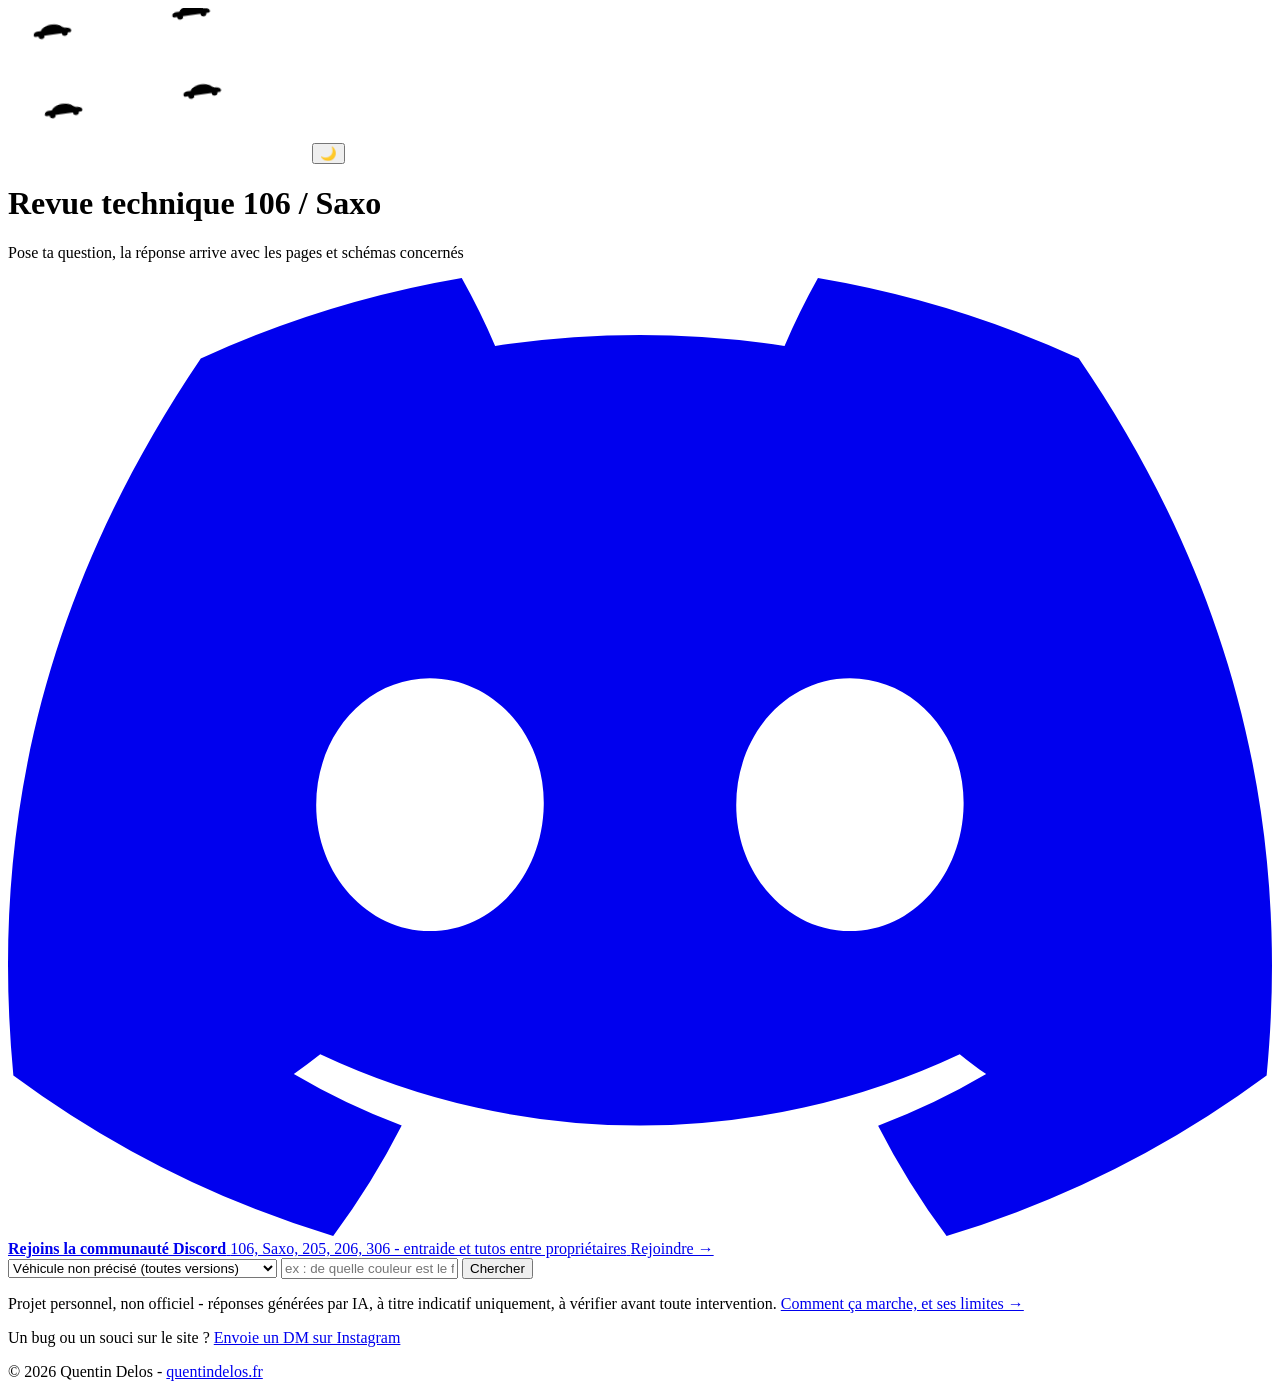
==== frontend/index.html @ e1959dc6 "frontend: subtle tiled car-silhouette background pattern A fixed, low-opacity, theme-aware SVG patte" ====
<!doctype html>
<html lang="fr">
<head>
  <meta charset="utf-8" />
  <meta name="viewport" content="width=device-width, initial-scale=1" />
  <title>RTA 106 / Saxo - Recherche</title>
  <link rel="icon" href="/assets/favicon.svg" />
  <link rel="stylesheet" href="/style.css" />
</head>
<body>
  <svg class="bg-pattern" aria-hidden="true" focusable="false">
    <defs>
      <pattern id="car-pattern" width="140" height="80" patternUnits="userSpaceOnUse" patternTransform="rotate(-8)">
        <g transform="translate(20 20) scale(0.42)">
          <path
            d="M4 26 C4 21 8 18 14 18 L22 18 C27 10 38 6 50 6 C60 6 68 9 74 15 L80 18 C88 18 94 21 94 26 C94 28.5 92 30 88 30 L10 30 C6 30 4 28.5 4 26 Z"
            fill="var(--fg)"
          />
          <circle cx="22" cy="30" r="7" fill="var(--fg)" />
          <circle cx="78" cy="30" r="7" fill="var(--fg)" />
        </g>
      </pattern>
    </defs>
    <rect width="100%" height="100%" fill="url(#car-pattern)" />
  </svg>

  <button id="theme-toggle" class="theme-toggle" type="button" aria-label="Changer de thème">🌙</button>

  <header>
    <h1>Revue technique 106 / Saxo</h1>
    <p class="subtitle">Pose ta question, la réponse arrive avec les pages et schémas concernés</p>
  </header>

  <a
    class="discord-banner"
    href="https://discord.gg/rU9b8r32A4"
    target="_blank"
    rel="noopener"
  >
    <svg class="discord-icon" viewBox="0 0 127.14 96.36" aria-hidden="true">
      <path
        fill="currentColor"
        d="M107.7,8.07A105.15,105.15,0,0,0,81.47,0a72.06,72.06,0,0,0-3.36,6.83A97.68,97.68,0,0,0,49,6.83,72.37,72.37,0,0,0,45.64,0,105.89,105.89,0,0,0,19.39,8.09C2.79,32.65-1.71,56.6.54,80.21h0A105.73,105.73,0,0,0,32.71,96.36,77.7,77.7,0,0,0,39.6,85.25a68.42,68.42,0,0,1-10.85-5.18c.91-.66,1.8-1.34,2.66-2a75.57,75.57,0,0,0,64.32,0c.87.71,1.76,1.39,2.66,2a68.68,68.68,0,0,1-10.87,5.19,77,77,0,0,0,6.89,11.1A105.25,105.25,0,0,0,126.6,80.22h0C129.24,52.84,122.09,29.11,107.7,8.07ZM42.45,65.69C36.18,65.69,31,60,31,53s5-12.74,11.43-12.74S54,46,53.89,53,48.84,65.69,42.45,65.69Zm42.24,0C78.41,65.69,73.25,60,73.25,53s5-12.74,11.44-12.74S96.23,46,96.12,53,91.08,65.69,84.69,65.69Z"
      />
    </svg>
    <span class="discord-text">
      <strong>Rejoins la communauté Discord</strong>
      <span>106, Saxo, 205, 206, 306 - entraide et tutos entre propriétaires</span>
    </span>
    <span class="discord-cta">Rejoindre →</span>
  </a>

  <main>
    <form id="ask-form">
      <select id="vehicle" name="vehicle" aria-label="Véhicule concerné">
        <option value="">Véhicule non précisé (toutes versions)</option>
        <optgroup label="Citroën Saxo">
          <option value="Citroën Saxo 1.0i">Saxo 1.0i</option>
          <option value="Citroën Saxo 1.1i">Saxo 1.1i</option>
          <option value="Citroën Saxo 1.4i">Saxo 1.4i</option>
          <option value="Citroën Saxo 1.6i">Saxo 1.6i</option>
          <option value="Citroën Saxo 1.6i 16v (VTS)">Saxo 1.6i 16v (VTS) - version inconnue</option>
          <option value="Citroën Saxo 1.6i 16v (VTS) - moteur TU5J4 L3">Saxo VTS - moteur TU5J4 L3</option>
          <option value="Citroën Saxo 1.6i 16v (VTS) - moteur TU5J4 L4">Saxo VTS - moteur TU5J4 L4</option>
          <option value="Citroën Saxo Diesel">Saxo Diesel</option>
        </optgroup>
        <optgroup label="Peugeot 106">
          <option value="Peugeot 106 1.0i">106 1.0i</option>
          <option value="Peugeot 106 1.1i">106 1.1i</option>
          <option value="Peugeot 106 1.4i">106 1.4i</option>
          <option value="Peugeot 106 1.6i">106 1.6i</option>
          <option value="Peugeot 106 1.6i 16v (S16)">106 1.6i 16v (S16) - version inconnue</option>
          <option value="Peugeot 106 1.6i 16v (S16) - moteur TU5J4 L3">106 S16 - moteur TU5J4 L3</option>
          <option value="Peugeot 106 1.6i 16v (S16) - moteur TU5J4 L4">106 S16 - moteur TU5J4 L4</option>
          <option value="Peugeot 106 Rallye 1.3i 8v (Phase 1)">106 Rallye Phase 1 - 1.3i 8v</option>
          <option value="Peugeot 106 Rallye 1.6i 8v (Phase 2)">106 Rallye Phase 2 - 1.6i 8v</option>
          <option value="Peugeot 106 Diesel">106 Diesel</option>
        </optgroup>
      </select>
      <input
        type="text"
        id="query"
        name="q"
        placeholder="ex : de quelle couleur est le fil du démarreur ?"
        autocomplete="off"
        required
      />
      <button type="submit" id="submit-btn">Chercher</button>
    </form>

    <div id="history" class="history" hidden>
      <div class="history-header">
        <span>Questions récentes</span>
      </div>
      <div id="history-list" class="history-list"></div>
    </div>

    <div id="status" class="status" hidden></div>
    <div id="search-steps" class="search-steps" hidden>
      <p class="search-steps-label">Étapes de la recherche</p>
      <ol id="search-steps-list" class="search-steps-list"></ol>
    </div>
    <div id="answer-card" class="answer-card" hidden>
      <div id="origin-badge" class="origin-badge"></div>
      <div id="answer-text" class="answer-text"></div>
      <div id="sources" class="sources"></div>
      <div id="web-sources" class="web-sources"></div>
    </div>
  </main>

  <footer>
    <p class="disclaimer">
      Projet personnel, non officiel - réponses générées par IA, à titre indicatif
      uniquement, à vérifier avant toute intervention.
      <a href="/fonctionnement">Comment ça marche, et ses limites →</a>
    </p>
    <p>
      Un bug ou un souci sur le site ?
      <a href="https://www.instagram.com/la106noire/" target="_blank" rel="noopener">
        Envoie un DM sur Instagram
      </a>
    </p>
    <p class="copyright">
      © 2026 Quentin Delos -
      <a href="https://quentindelos.fr" target="_blank" rel="noopener">quentindelos.fr</a>
    </p>
  </footer>

  <div id="lightbox" class="lightbox" hidden>
    <img id="lightbox-img" src="" alt="Schéma en plein écran" />
  </div>

  <script src="/app.js"></script>
</body>
</html>
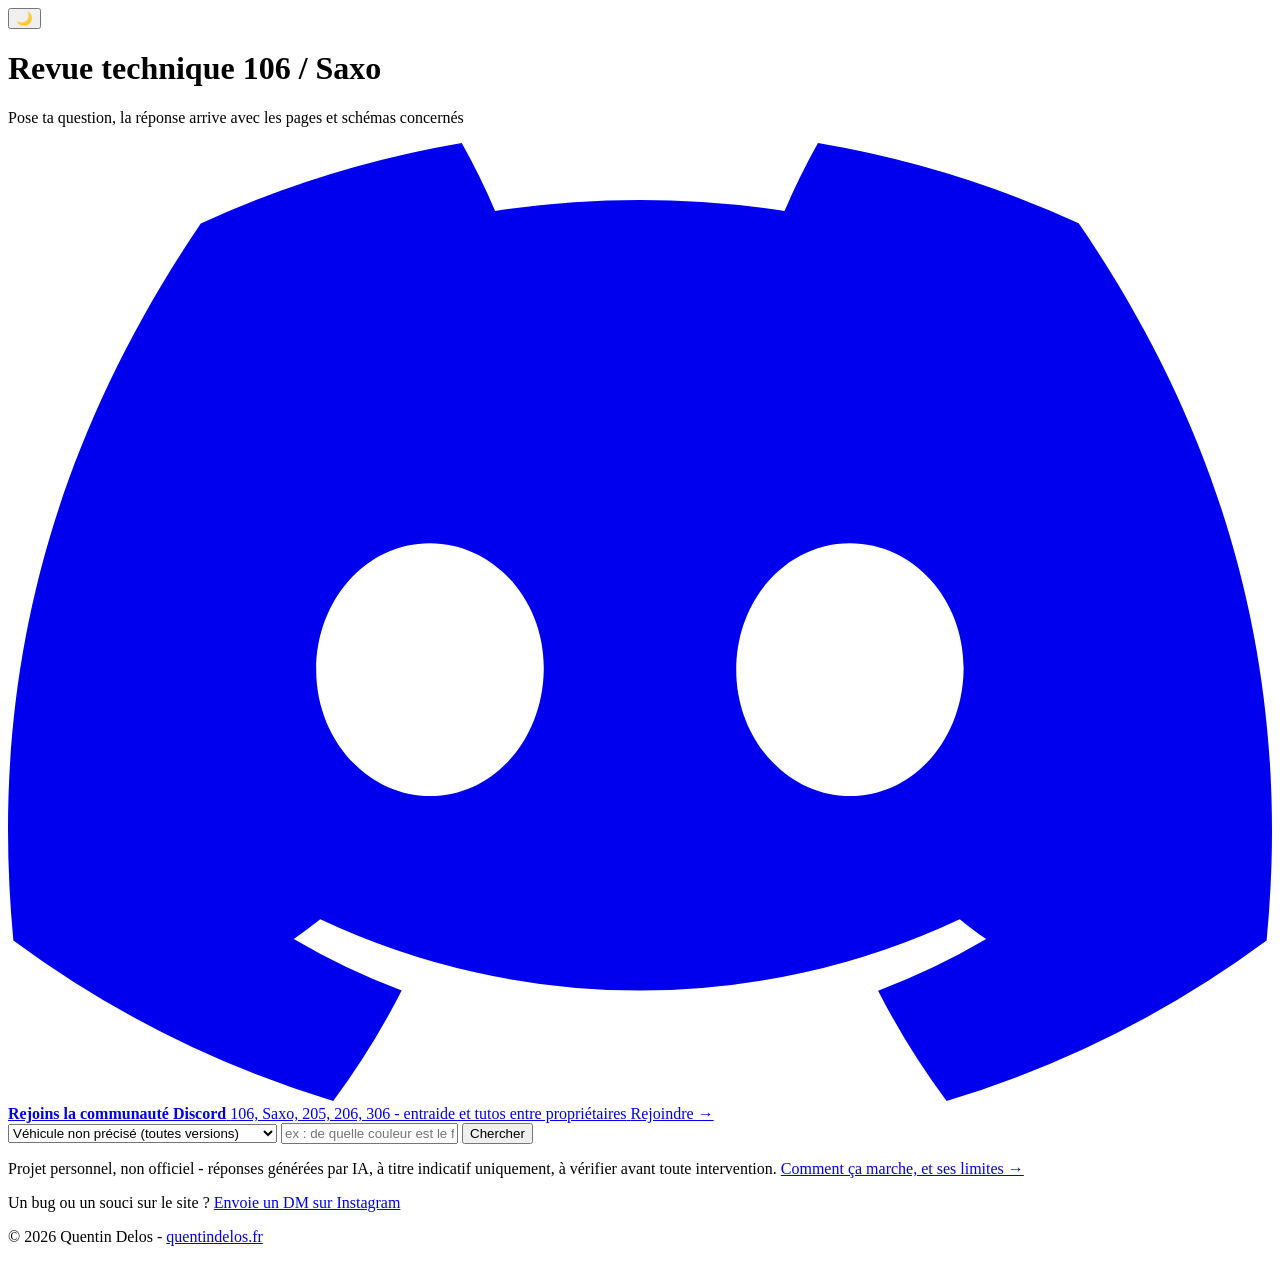
==== commit 9e610330: "frontend: use a real 106 photo for the background pattern, not a drawn silhouette Derived a small tr" ====
--- a/frontend/index.html
+++ b/frontend/index.html
@@ -8,22 +8,6 @@
   <link rel="stylesheet" href="/style.css" />
 </head>
 <body>
-  <svg class="bg-pattern" aria-hidden="true" focusable="false">
-    <defs>
-      <pattern id="car-pattern" width="140" height="80" patternUnits="userSpaceOnUse" patternTransform="rotate(-8)">
-        <g transform="translate(20 20) scale(0.42)">
-          <path
-            d="M4 26 C4 21 8 18 14 18 L22 18 C27 10 38 6 50 6 C60 6 68 9 74 15 L80 18 C88 18 94 21 94 26 C94 28.5 92 30 88 30 L10 30 C6 30 4 28.5 4 26 Z"
-            fill="var(--fg)"
-          />
-          <circle cx="22" cy="30" r="7" fill="var(--fg)" />
-          <circle cx="78" cy="30" r="7" fill="var(--fg)" />
-        </g>
-      </pattern>
-    </defs>
-    <rect width="100%" height="100%" fill="url(#car-pattern)" />
-  </svg>
-
   <button id="theme-toggle" class="theme-toggle" type="button" aria-label="Changer de thème">🌙</button>
 
   <header>
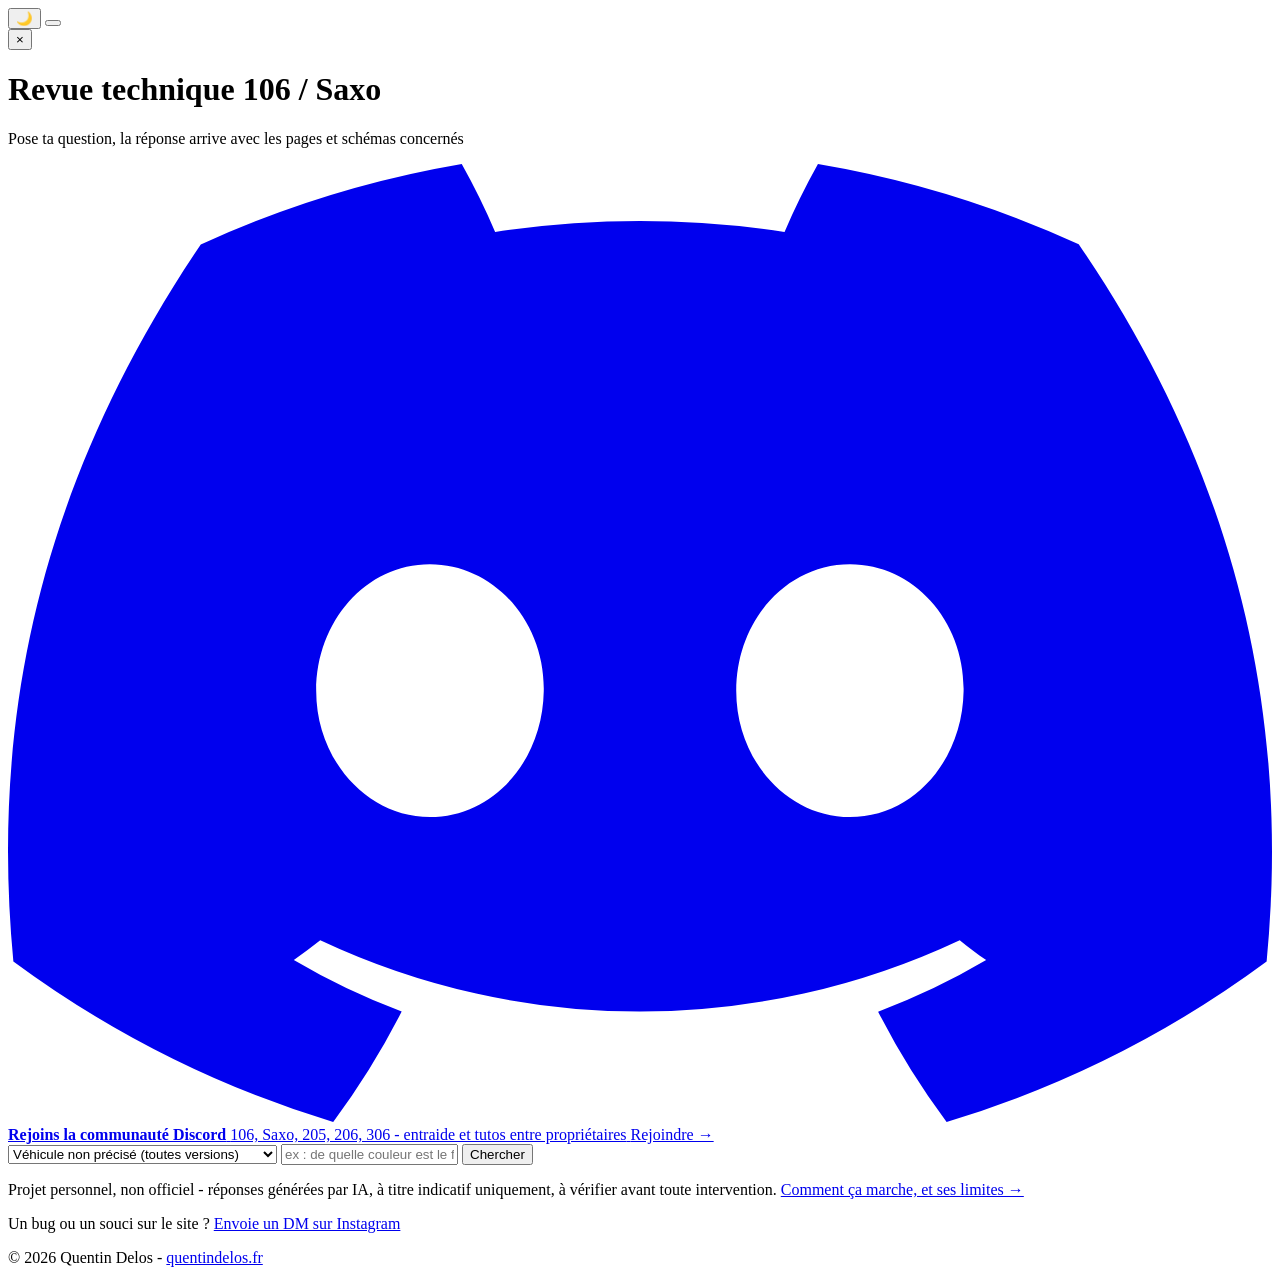
==== commit ecbd75e4: "frontend: mobile hamburger menu for theme/Discord/history, bigger background icons Below 700px, the " ====
--- a/frontend/index.html
+++ b/frontend/index.html
@@ -9,6 +9,22 @@
 </head>
 <body>
   <button id="theme-toggle" class="theme-toggle" type="button" aria-label="Changer de thème">🌙</button>
+
+  <button
+    id="mobile-menu-toggle"
+    class="mobile-menu-toggle"
+    type="button"
+    aria-label="Ouvrir le menu"
+    aria-haspopup="true"
+    aria-expanded="false"
+    aria-controls="mobile-menu"
+  >
+    <span></span><span></span><span></span>
+  </button>
+  <div id="mobile-menu-backdrop" class="mobile-menu-backdrop" hidden></div>
+  <nav id="mobile-menu" class="mobile-menu" aria-label="Menu">
+    <button id="mobile-menu-close" class="mobile-menu-close" type="button" aria-label="Fermer le menu">×</button>
+  </nav>
 
   <header>
     <h1>Revue technique 106 / Saxo</h1>
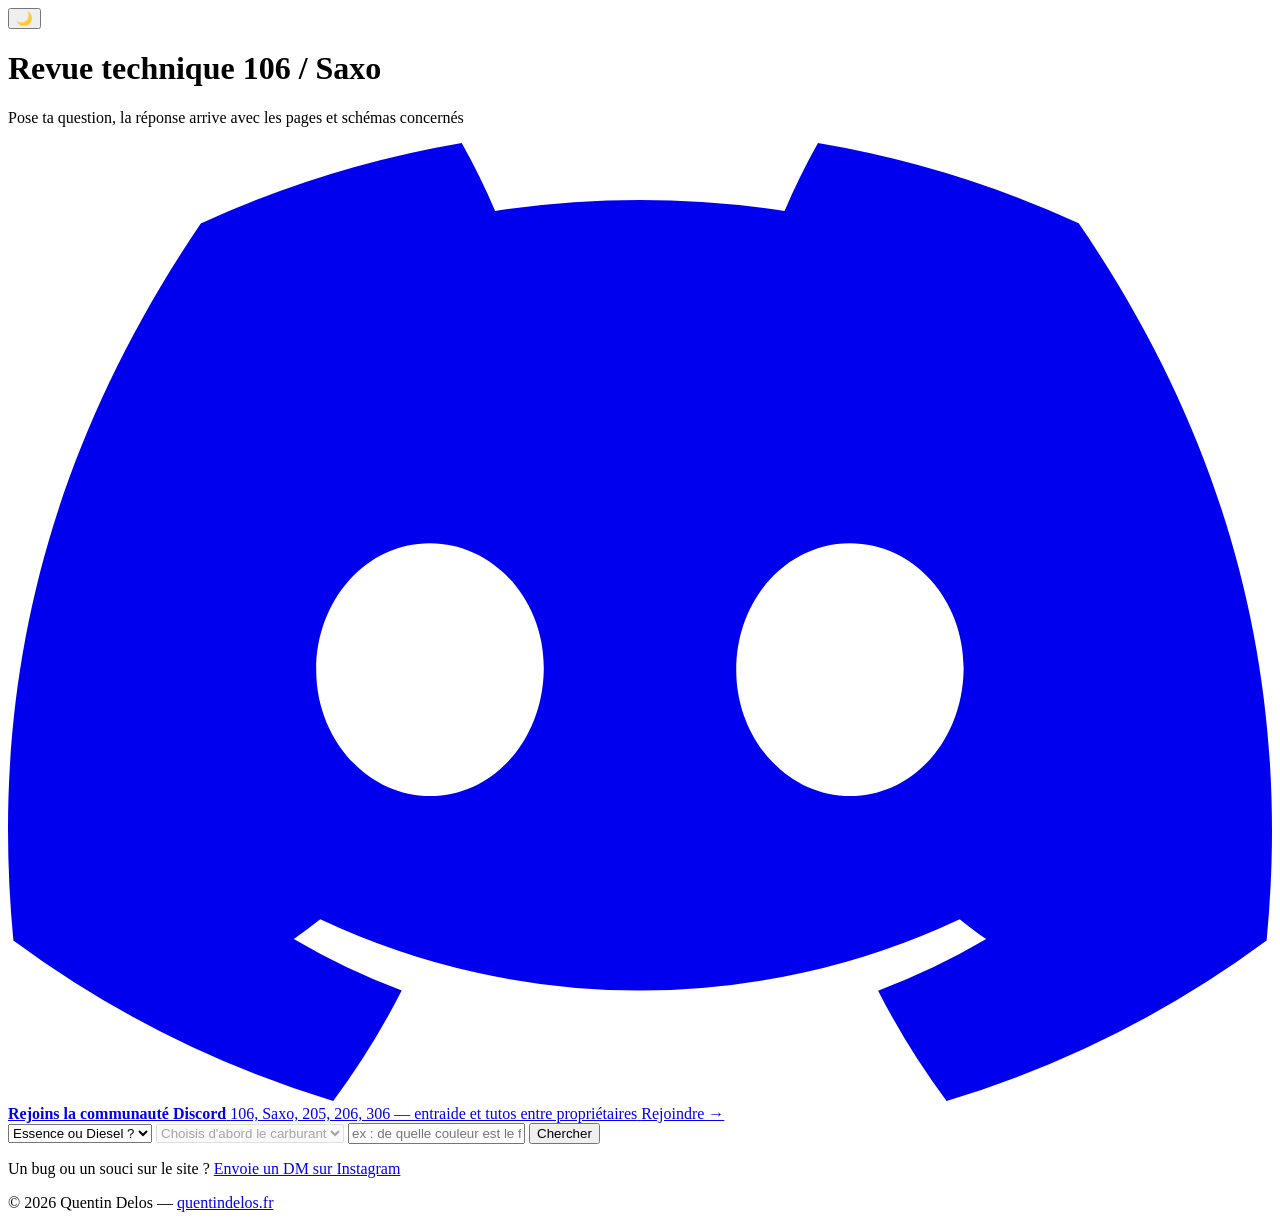
==== commit 7e2cce07: "Split RTA into essence/diesel sections, couple RTA+web answers, two-step vehicle selector The scanne" ====
--- a/frontend/index.html
+++ b/frontend/index.html
@@ -3,28 +3,12 @@
 <head>
   <meta charset="utf-8" />
   <meta name="viewport" content="width=device-width, initial-scale=1" />
-  <title>RTA 106 / Saxo - Recherche</title>
+  <title>RTA 106 / Saxo — Recherche</title>
   <link rel="icon" href="/assets/favicon.svg" />
   <link rel="stylesheet" href="/style.css" />
 </head>
 <body>
   <button id="theme-toggle" class="theme-toggle" type="button" aria-label="Changer de thème">🌙</button>
-
-  <button
-    id="mobile-menu-toggle"
-    class="mobile-menu-toggle"
-    type="button"
-    aria-label="Ouvrir le menu"
-    aria-haspopup="true"
-    aria-expanded="false"
-    aria-controls="mobile-menu"
-  >
-    <span></span><span></span><span></span>
-  </button>
-  <div id="mobile-menu-backdrop" class="mobile-menu-backdrop" hidden></div>
-  <nav id="mobile-menu" class="mobile-menu" aria-label="Menu">
-    <button id="mobile-menu-close" class="mobile-menu-close" type="button" aria-label="Fermer le menu">×</button>
-  </nav>
 
   <header>
     <h1>Revue technique 106 / Saxo</h1>
@@ -45,37 +29,20 @@
     </svg>
     <span class="discord-text">
       <strong>Rejoins la communauté Discord</strong>
-      <span>106, Saxo, 205, 206, 306 - entraide et tutos entre propriétaires</span>
+      <span>106, Saxo, 205, 206, 306 — entraide et tutos entre propriétaires</span>
     </span>
     <span class="discord-cta">Rejoindre →</span>
   </a>
 
   <main>
     <form id="ask-form">
-      <select id="vehicle" name="vehicle" aria-label="Véhicule concerné">
-        <option value="">Véhicule non précisé (toutes versions)</option>
-        <optgroup label="Citroën Saxo">
-          <option value="Citroën Saxo 1.0i">Saxo 1.0i</option>
-          <option value="Citroën Saxo 1.1i">Saxo 1.1i</option>
-          <option value="Citroën Saxo 1.4i">Saxo 1.4i</option>
-          <option value="Citroën Saxo 1.6i">Saxo 1.6i</option>
-          <option value="Citroën Saxo 1.6i 16v (VTS)">Saxo 1.6i 16v (VTS) - version inconnue</option>
-          <option value="Citroën Saxo 1.6i 16v (VTS) - moteur TU5J4 L3">Saxo VTS - moteur TU5J4 L3</option>
-          <option value="Citroën Saxo 1.6i 16v (VTS) - moteur TU5J4 L4">Saxo VTS - moteur TU5J4 L4</option>
-          <option value="Citroën Saxo Diesel">Saxo Diesel</option>
-        </optgroup>
-        <optgroup label="Peugeot 106">
-          <option value="Peugeot 106 1.0i">106 1.0i</option>
-          <option value="Peugeot 106 1.1i">106 1.1i</option>
-          <option value="Peugeot 106 1.4i">106 1.4i</option>
-          <option value="Peugeot 106 1.6i">106 1.6i</option>
-          <option value="Peugeot 106 1.6i 16v (S16)">106 1.6i 16v (S16) - version inconnue</option>
-          <option value="Peugeot 106 1.6i 16v (S16) - moteur TU5J4 L3">106 S16 - moteur TU5J4 L3</option>
-          <option value="Peugeot 106 1.6i 16v (S16) - moteur TU5J4 L4">106 S16 - moteur TU5J4 L4</option>
-          <option value="Peugeot 106 Rallye 1.3i 8v (Phase 1)">106 Rallye Phase 1 - 1.3i 8v</option>
-          <option value="Peugeot 106 Rallye 1.6i 8v (Phase 2)">106 Rallye Phase 2 - 1.6i 8v</option>
-          <option value="Peugeot 106 Diesel">106 Diesel</option>
-        </optgroup>
+      <select id="fuel" name="fuel" aria-label="Essence ou Diesel" required>
+        <option value="" disabled selected>Essence ou Diesel ?</option>
+        <option value="essence">Essence</option>
+        <option value="diesel">Diesel</option>
+      </select>
+      <select id="vehicle" name="vehicle" aria-label="Véhicule concerné" disabled>
+        <option value="">Choisis d'abord le carburant</option>
       </select>
       <input
         type="text"
@@ -109,11 +76,6 @@
   </main>
 
   <footer>
-    <p class="disclaimer">
-      Projet personnel, non officiel - réponses générées par IA, à titre indicatif
-      uniquement, à vérifier avant toute intervention.
-      <a href="/fonctionnement">Comment ça marche, et ses limites →</a>
-    </p>
     <p>
       Un bug ou un souci sur le site ?
       <a href="https://www.instagram.com/la106noire/" target="_blank" rel="noopener">
@@ -121,7 +83,7 @@
       </a>
     </p>
     <p class="copyright">
-      © 2026 Quentin Delos -
+      © 2026 Quentin Delos —
       <a href="https://quentindelos.fr" target="_blank" rel="noopener">quentindelos.fr</a>
     </p>
   </footer>
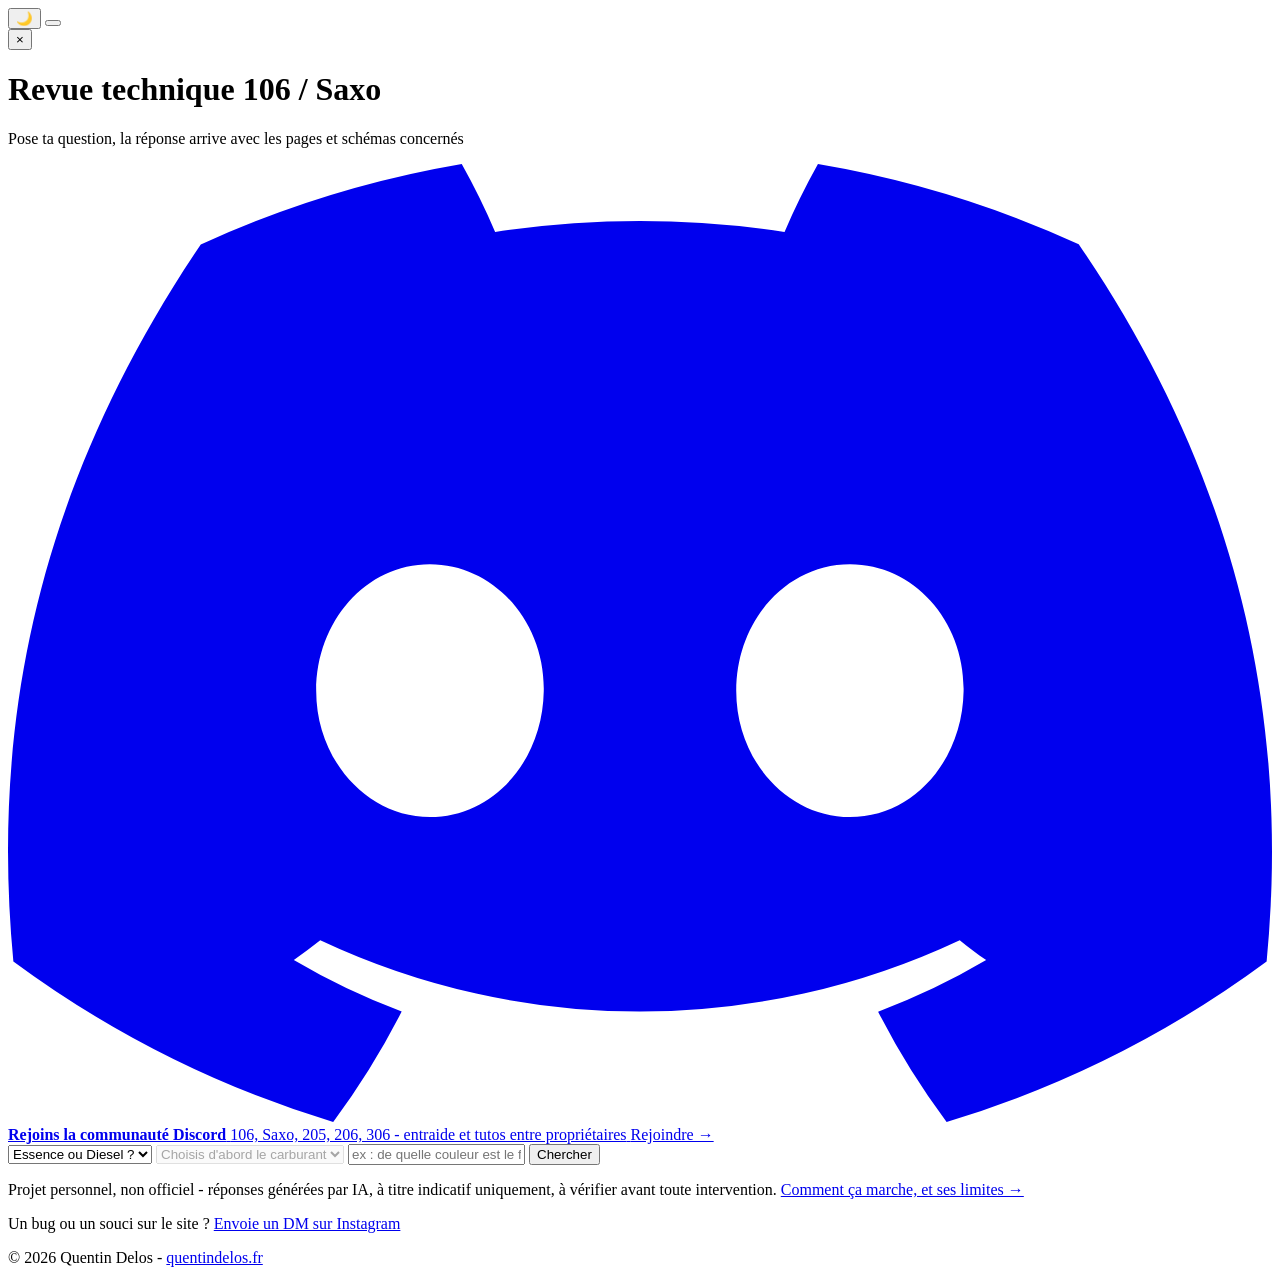
==== commit f60cc12d: "Merge origin/main: reconcile with title/disclaimer/mobile-menu work Both branches touched ask.py, ve" ====
--- a/frontend/index.html
+++ b/frontend/index.html
@@ -3,12 +3,28 @@
 <head>
   <meta charset="utf-8" />
   <meta name="viewport" content="width=device-width, initial-scale=1" />
-  <title>RTA 106 / Saxo — Recherche</title>
+  <title>RTA 106 / Saxo - Recherche</title>
   <link rel="icon" href="/assets/favicon.svg" />
   <link rel="stylesheet" href="/style.css" />
 </head>
 <body>
   <button id="theme-toggle" class="theme-toggle" type="button" aria-label="Changer de thème">🌙</button>
+
+  <button
+    id="mobile-menu-toggle"
+    class="mobile-menu-toggle"
+    type="button"
+    aria-label="Ouvrir le menu"
+    aria-haspopup="true"
+    aria-expanded="false"
+    aria-controls="mobile-menu"
+  >
+    <span></span><span></span><span></span>
+  </button>
+  <div id="mobile-menu-backdrop" class="mobile-menu-backdrop" hidden></div>
+  <nav id="mobile-menu" class="mobile-menu" aria-label="Menu">
+    <button id="mobile-menu-close" class="mobile-menu-close" type="button" aria-label="Fermer le menu">×</button>
+  </nav>
 
   <header>
     <h1>Revue technique 106 / Saxo</h1>
@@ -29,7 +45,7 @@
     </svg>
     <span class="discord-text">
       <strong>Rejoins la communauté Discord</strong>
-      <span>106, Saxo, 205, 206, 306 — entraide et tutos entre propriétaires</span>
+      <span>106, Saxo, 205, 206, 306 - entraide et tutos entre propriétaires</span>
     </span>
     <span class="discord-cta">Rejoindre →</span>
   </a>
@@ -76,6 +92,11 @@
   </main>
 
   <footer>
+    <p class="disclaimer">
+      Projet personnel, non officiel - réponses générées par IA, à titre indicatif
+      uniquement, à vérifier avant toute intervention.
+      <a href="/fonctionnement">Comment ça marche, et ses limites →</a>
+    </p>
     <p>
       Un bug ou un souci sur le site ?
       <a href="https://www.instagram.com/la106noire/" target="_blank" rel="noopener">
@@ -83,7 +104,7 @@
       </a>
     </p>
     <p class="copyright">
-      © 2026 Quentin Delos —
+      © 2026 Quentin Delos -
       <a href="https://quentindelos.fr" target="_blank" rel="noopener">quentindelos.fr</a>
     </p>
   </footer>
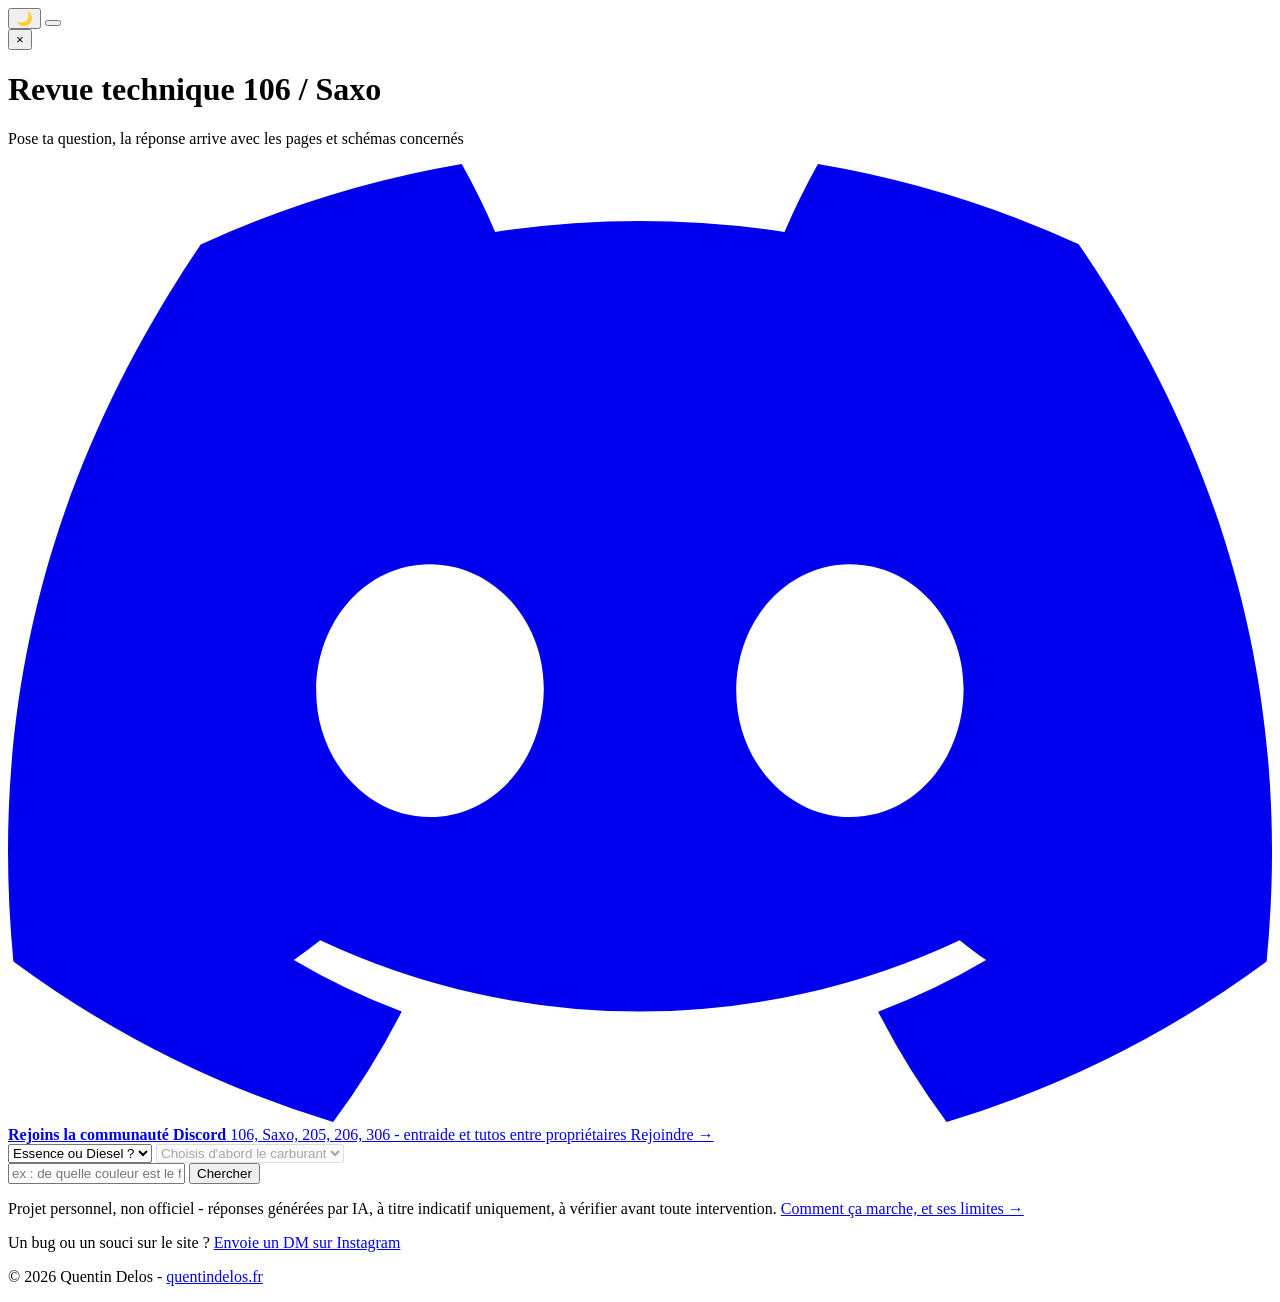
==== commit 91116a6f: "Merge the ask/follow-up forms into one bottom-fixed composer The separate follow-up bar was showing " ====
--- a/frontend/index.html
+++ b/frontend/index.html
@@ -51,26 +51,6 @@
   </a>
 
   <main>
-    <form id="ask-form">
-      <select id="fuel" name="fuel" aria-label="Essence ou Diesel" required>
-        <option value="" disabled selected>Essence ou Diesel ?</option>
-        <option value="essence">Essence</option>
-        <option value="diesel">Diesel</option>
-      </select>
-      <select id="vehicle" name="vehicle" aria-label="Véhicule concerné" disabled>
-        <option value="">Choisis d'abord le carburant</option>
-      </select>
-      <input
-        type="text"
-        id="query"
-        name="q"
-        placeholder="ex : de quelle couleur est le fil du démarreur ?"
-        autocomplete="off"
-        required
-      />
-      <button type="submit" id="submit-btn">Chercher</button>
-    </form>
-
     <div id="history" class="history" hidden>
       <div class="history-header">
         <span>Questions récentes</span>
@@ -83,13 +63,41 @@
       <p class="search-steps-label">Étapes de la recherche</p>
       <ol id="search-steps-list" class="search-steps-list"></ol>
     </div>
-    <div id="answer-card" class="answer-card" hidden>
-      <div id="origin-badge" class="origin-badge"></div>
-      <div id="answer-text" class="answer-text"></div>
-      <div id="sources" class="sources"></div>
-      <div id="web-sources" class="web-sources"></div>
+
+    <div id="thread" class="thread" hidden></div>
+  </main>
+
+  <form id="ask-form" class="composer">
+    <div id="composer-options" class="composer-options">
+      <select id="fuel" name="fuel" aria-label="Essence ou Diesel" required>
+        <option value="" disabled selected>Essence ou Diesel ?</option>
+        <option value="essence">Essence</option>
+        <option value="diesel">Diesel</option>
+      </select>
+      <select id="vehicle" name="vehicle" aria-label="Véhicule concerné" disabled>
+        <option value="">Choisis d'abord le carburant</option>
+      </select>
     </div>
-  </main>
+    <div class="composer-row">
+      <button
+        id="new-conversation-btn"
+        class="composer-icon-btn"
+        type="button"
+        aria-label="Nouvelle recherche"
+        title="Nouvelle recherche"
+        hidden
+      >+</button>
+      <input
+        type="text"
+        id="query"
+        name="q"
+        placeholder="ex : de quelle couleur est le fil du démarreur ?"
+        autocomplete="off"
+        required
+      />
+      <button type="submit" id="submit-btn">Chercher</button>
+    </div>
+  </form>
 
   <footer>
     <p class="disclaimer">
